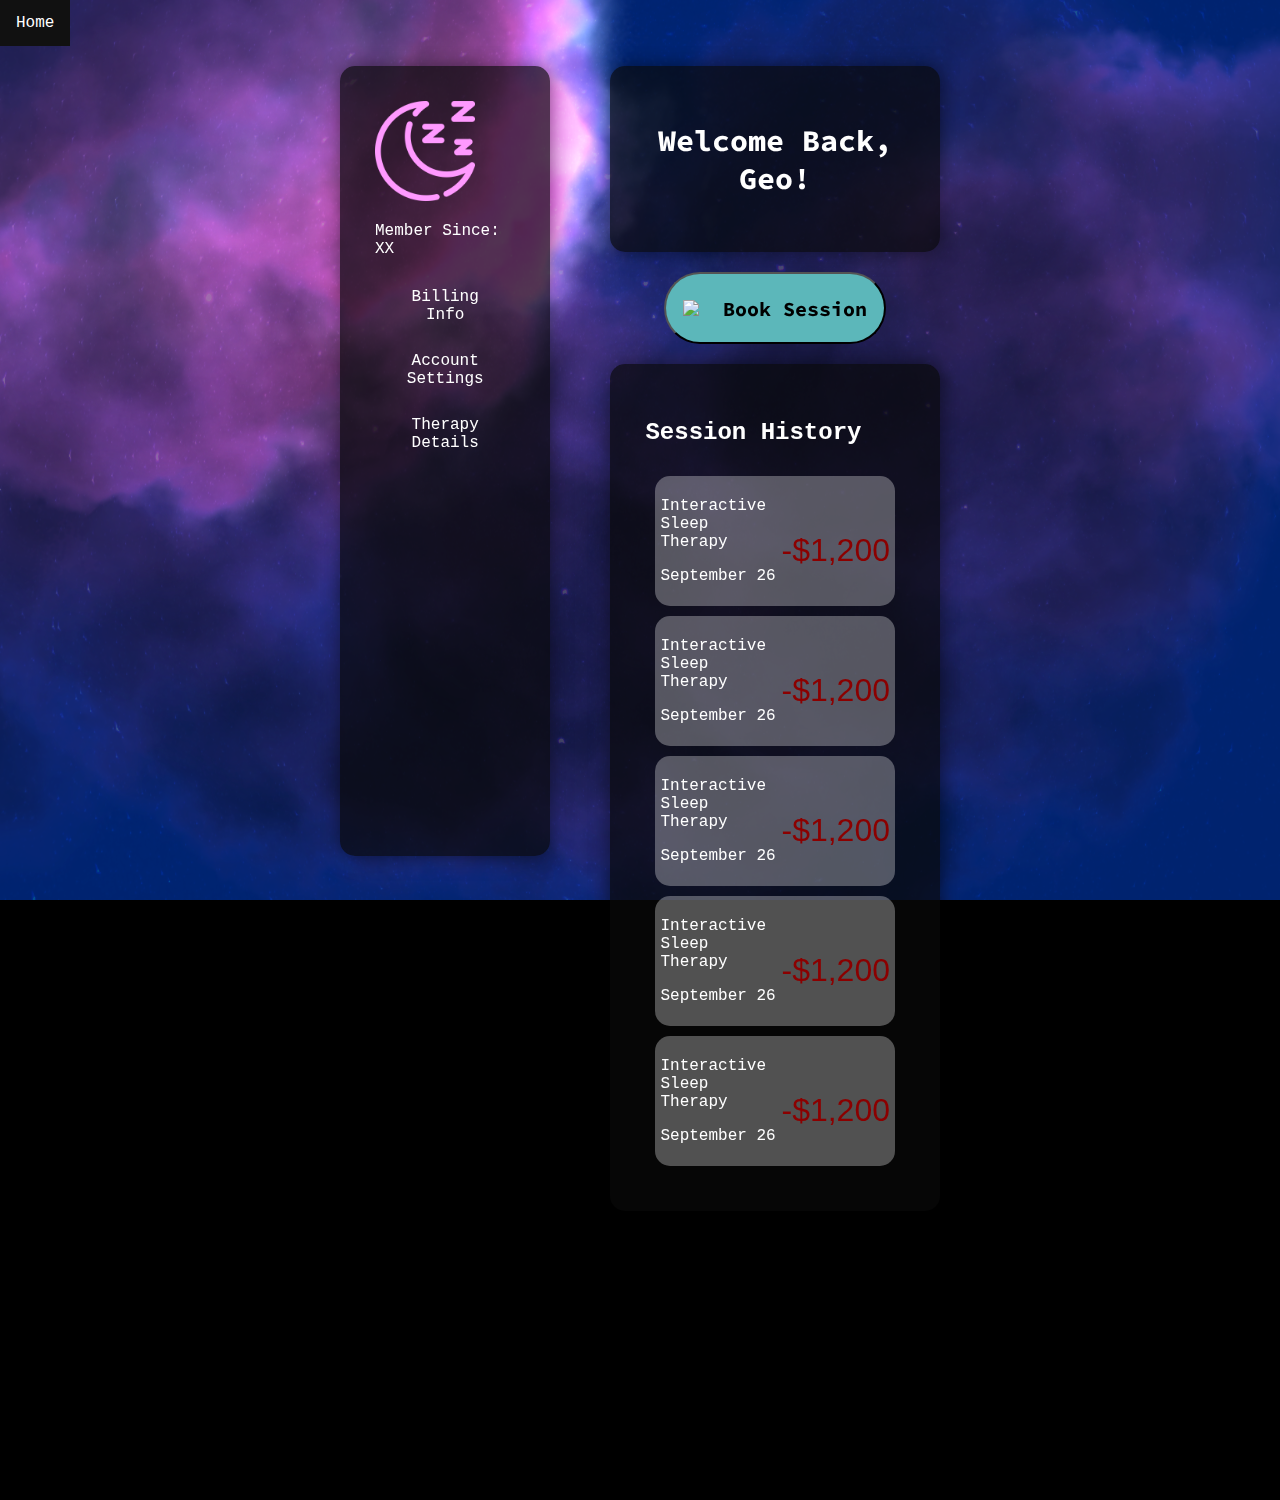
==== account.html @ d3604089 "WEbsite finished?" ====
<!DOCTYPE html>
<html lang="en">

<head>
    <meta charset="UTF-8">
    <meta http-equiv="X-UA-Compatible" content="IE=edge">
    <meta name="viewport" content="width=device-width, initial-scale=1.0">
    <title>DreamScape | Profile</title>
    <link rel="preconnect" href="https://fonts.googleapis.com">
    <link rel="preconnect" href="https://fonts.gstatic.com" crossorigin>
    <link rel="preconnect" href="https://fonts.googleapis.com">
    <link rel="preconnect" href="https://fonts.gstatic.com" crossorigin>
    <link rel="preconnect" href="https://fonts.googleapis.com">
    <link rel="preconnect" href="https://fonts.gstatic.com" crossorigin>
    <link href="https://fonts.googleapis.com/css2?family=Coda:wght@400;800&family=Fira+Code:wght@300&family=Source+Code+Pro:ital,wght@1,200&display=swap" rel="stylesheet">
    <link rel="stylesheet" href="styles.css">
</head>

<body>
    <nav>
        <ul>
            <li><a href="index.html">Home</a></li>
        </ul>
    </nav>
    <div class="content" id="account-box" style="display: flex; flex-direction: row; align-items: flex-start; justify-content: space-evenly; gap: 20px; margin: auto; width: 50%;">
        <section class="content-div" id="sidebar" style="height:80vh;">
            <img src="assets/moon.png" class="logo" alt="">
            <ul style="display: flex; flex-direction: column;">
                <p>Member Since: XX</p>
                <li>
                    <a href="">Billing Info</a>
                </li>
                <li>
                    <a href="">Account Settings</a>
                </li>
                <li>
                    <a href="">Therapy Details</a>
                </li>
            </ul>
        </section>
        <section id="main" style="flex-grow: 3; width: max-content;">
            <div class="content-div">
                <h1 style="font-size: 30px; text-align: center;">
                    Welcome Back, Geo!
                </h1>
            </div>
            <div id="book">
                <button style="display: flex; flex-direction: row; align-items: center; justify-content: space-around; margin: auto; width: 60%; padding: 5px; border-radius: 50px; background-color: rgb(92, 183, 186); outline: 0px; font-family: 'Source Code Pro', monospace; ">
                    <img src="https://img.icons8.com/ios-glyphs/30/000000/plus.png"/>
                    <h2>Book Session</h2>
                </button>
            </div>
            <div class="content-div">
                <h2>Session History</h2>
                <ul>
                    <div style=" margin: 10px; padding: 5px; display: flex; flex-direction: row; justify-content: space-around; align-items: flex-end; background-color: rgba(255, 255, 255, 0.3); border-radius: 15px;">
                        <div>
                            <p>Interactive Sleep Therapy</p>
                            <p>September 26</p>
                        </div>
                        <p style="font-weight: 300; color: darkred; font-size: xx-large; font-family:-apple-system, BlinkMacSystemFont, 'Segoe UI', Roboto, Oxygen, Ubuntu, Cantarell, 'Open Sans', 'Helvetica Neue', sans-serif;">-$1,200</p>
                    </div>
                    <div style=" margin: 10px; padding: 5px; display: flex; flex-direction: row; justify-content: space-around; align-items: flex-end; background-color: rgba(255, 255, 255, 0.3); border-radius: 15px;">
                        <div>
                            <p>Interactive Sleep Therapy</p>
                            <p>September 26</p>
                        </div>
                        <p style="font-weight: 300; color: darkred; font-size: xx-large; font-family:-apple-system, BlinkMacSystemFont, 'Segoe UI', Roboto, Oxygen, Ubuntu, Cantarell, 'Open Sans', 'Helvetica Neue', sans-serif;">-$1,200</p>
                    </div>
                    <div style=" margin: 10px; padding: 5px; display: flex; flex-direction: row; justify-content: space-around; align-items: flex-end; background-color: rgba(255, 255, 255, 0.3); border-radius: 15px;">
                        <div>
                            <p>Interactive Sleep Therapy</p>
                            <p>September 26</p>
                        </div>
                        <p style="font-weight: 300; color: darkred; font-size: xx-large; font-family:-apple-system, BlinkMacSystemFont, 'Segoe UI', Roboto, Oxygen, Ubuntu, Cantarell, 'Open Sans', 'Helvetica Neue', sans-serif;">-$1,200</p>
                    </div>
                    <div style=" margin: 10px; padding: 5px; display: flex; flex-direction: row; justify-content: space-around; align-items: flex-end; background-color: rgba(255, 255, 255, 0.3); border-radius: 15px;">
                        <div>
                            <p>Interactive Sleep Therapy</p>
                            <p>September 26</p>
                        </div>
                        <p style="font-weight: 300; color: darkred; font-size: xx-large; font-family:-apple-system, BlinkMacSystemFont, 'Segoe UI', Roboto, Oxygen, Ubuntu, Cantarell, 'Open Sans', 'Helvetica Neue', sans-serif;">-$1,200</p>
                    </div>
                    <div style=" margin: 10px; padding: 5px; display: flex; flex-direction: row; justify-content: space-around; align-items: flex-end; background-color: rgba(255, 255, 255, 0.3); border-radius: 15px;">
                        <div>
                            <p>Interactive Sleep Therapy</p>
                            <p>September 26</p>
                        </div>
                        <p style="font-weight: 300; color: darkred; font-size: xx-large; font-family:-apple-system, BlinkMacSystemFont, 'Segoe UI', Roboto, Oxygen, Ubuntu, Cantarell, 'Open Sans', 'Helvetica Neue', sans-serif;">-$1,200</p>
                    </div>
                </ul>
            </div>
        </section>
    </div>
</body>
<script src="three.min.js"></script>
<script src="postprocessing.min.js"></script>
<script src="background.js"></script>

</html>
---- styles.css ----
body {
    font-family: 'Fira Coda', monospace;
    font-weight: 100;
    width: 100vw;
    height: 100vh;
    margin: 0;
    background: black;
}

h1 {
    font-family: 'Source Code Pro', monospace;
    font-size: 100px;
    color: white;
}

h3 {
    font-family: 'Coda', cursive;
}

ul {
    list-style-type: none;
    margin: 0;
    padding: 0;
    overflow: hidden;
}

li {
    float: left;
}

li a {
    display: block;
    color: white;
    text-align: center;
    padding: 14px 16px;
    text-decoration: none;
}

li a:hover {
    background-color: #111;
}

canvas {
    position: absolute;
    top: 0;
    left: 0;
    z-index: -99;
}

.content {
    overflow: hidden;
    display: flex;
    flex-direction: column;
    justify-content: center;
    align-items: center;
}

.content-div {
    max-width: 700px;
    padding: 35px;
    border-radius: 15px;
    color: white;
    background: rgba(8, 8, 8, 0.7);
    box-shadow: 1px 1px 20px rgba(0, 0, 0, 0.5);
    margin: 20px;
}

#triple {
    display: flex;
    flex-direction: row;
    justify-content: space-between;
}

.column {
    float: left;
    width: 33.33%;
    padding: 10px;
}


/* Clear floats after the columns */

#triple:after {
    content: "";
    display: table;
    clear: both;
}

.logo {
    width: 100px;
    height: 100px;
    margin: 0 auto;
    filter: invert(88%) sepia(29%) saturate(5294%) hue-rotate(220deg) brightness(100%) contrast(102%);
}
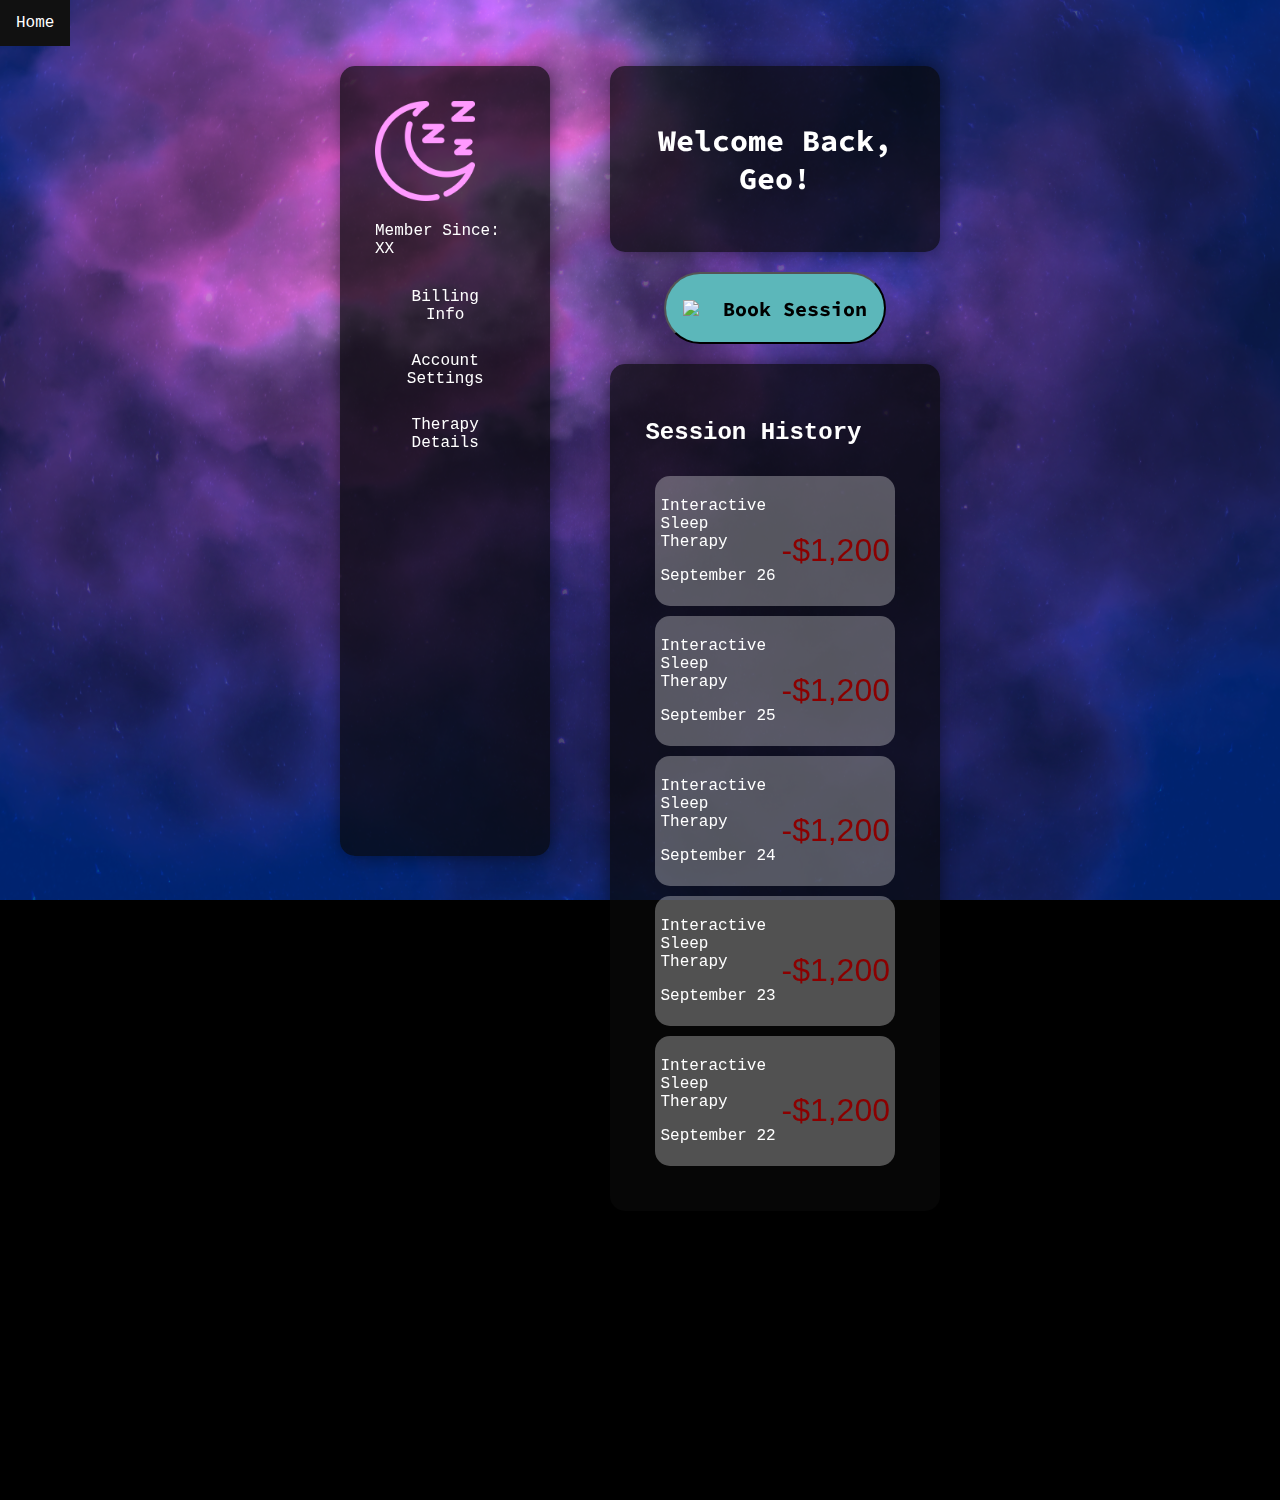
==== commit e96a8468: "Changed account dates" ====
--- a/account.html
+++ b/account.html
@@ -63,28 +63,28 @@
                     <div style=" margin: 10px; padding: 5px; display: flex; flex-direction: row; justify-content: space-around; align-items: flex-end; background-color: rgba(255, 255, 255, 0.3); border-radius: 15px;">
                         <div>
                             <p>Interactive Sleep Therapy</p>
-                            <p>September 26</p>
+                            <p>September 25</p>
                         </div>
                         <p style="font-weight: 300; color: darkred; font-size: xx-large; font-family:-apple-system, BlinkMacSystemFont, 'Segoe UI', Roboto, Oxygen, Ubuntu, Cantarell, 'Open Sans', 'Helvetica Neue', sans-serif;">-$1,200</p>
                     </div>
                     <div style=" margin: 10px; padding: 5px; display: flex; flex-direction: row; justify-content: space-around; align-items: flex-end; background-color: rgba(255, 255, 255, 0.3); border-radius: 15px;">
                         <div>
                             <p>Interactive Sleep Therapy</p>
-                            <p>September 26</p>
+                            <p>September 24</p>
                         </div>
                         <p style="font-weight: 300; color: darkred; font-size: xx-large; font-family:-apple-system, BlinkMacSystemFont, 'Segoe UI', Roboto, Oxygen, Ubuntu, Cantarell, 'Open Sans', 'Helvetica Neue', sans-serif;">-$1,200</p>
                     </div>
                     <div style=" margin: 10px; padding: 5px; display: flex; flex-direction: row; justify-content: space-around; align-items: flex-end; background-color: rgba(255, 255, 255, 0.3); border-radius: 15px;">
                         <div>
                             <p>Interactive Sleep Therapy</p>
-                            <p>September 26</p>
+                            <p>September 23</p>
                         </div>
                         <p style="font-weight: 300; color: darkred; font-size: xx-large; font-family:-apple-system, BlinkMacSystemFont, 'Segoe UI', Roboto, Oxygen, Ubuntu, Cantarell, 'Open Sans', 'Helvetica Neue', sans-serif;">-$1,200</p>
                     </div>
                     <div style=" margin: 10px; padding: 5px; display: flex; flex-direction: row; justify-content: space-around; align-items: flex-end; background-color: rgba(255, 255, 255, 0.3); border-radius: 15px;">
                         <div>
                             <p>Interactive Sleep Therapy</p>
-                            <p>September 26</p>
+                            <p>September 22</p>
                         </div>
                         <p style="font-weight: 300; color: darkred; font-size: xx-large; font-family:-apple-system, BlinkMacSystemFont, 'Segoe UI', Roboto, Oxygen, Ubuntu, Cantarell, 'Open Sans', 'Helvetica Neue', sans-serif;">-$1,200</p>
                     </div>
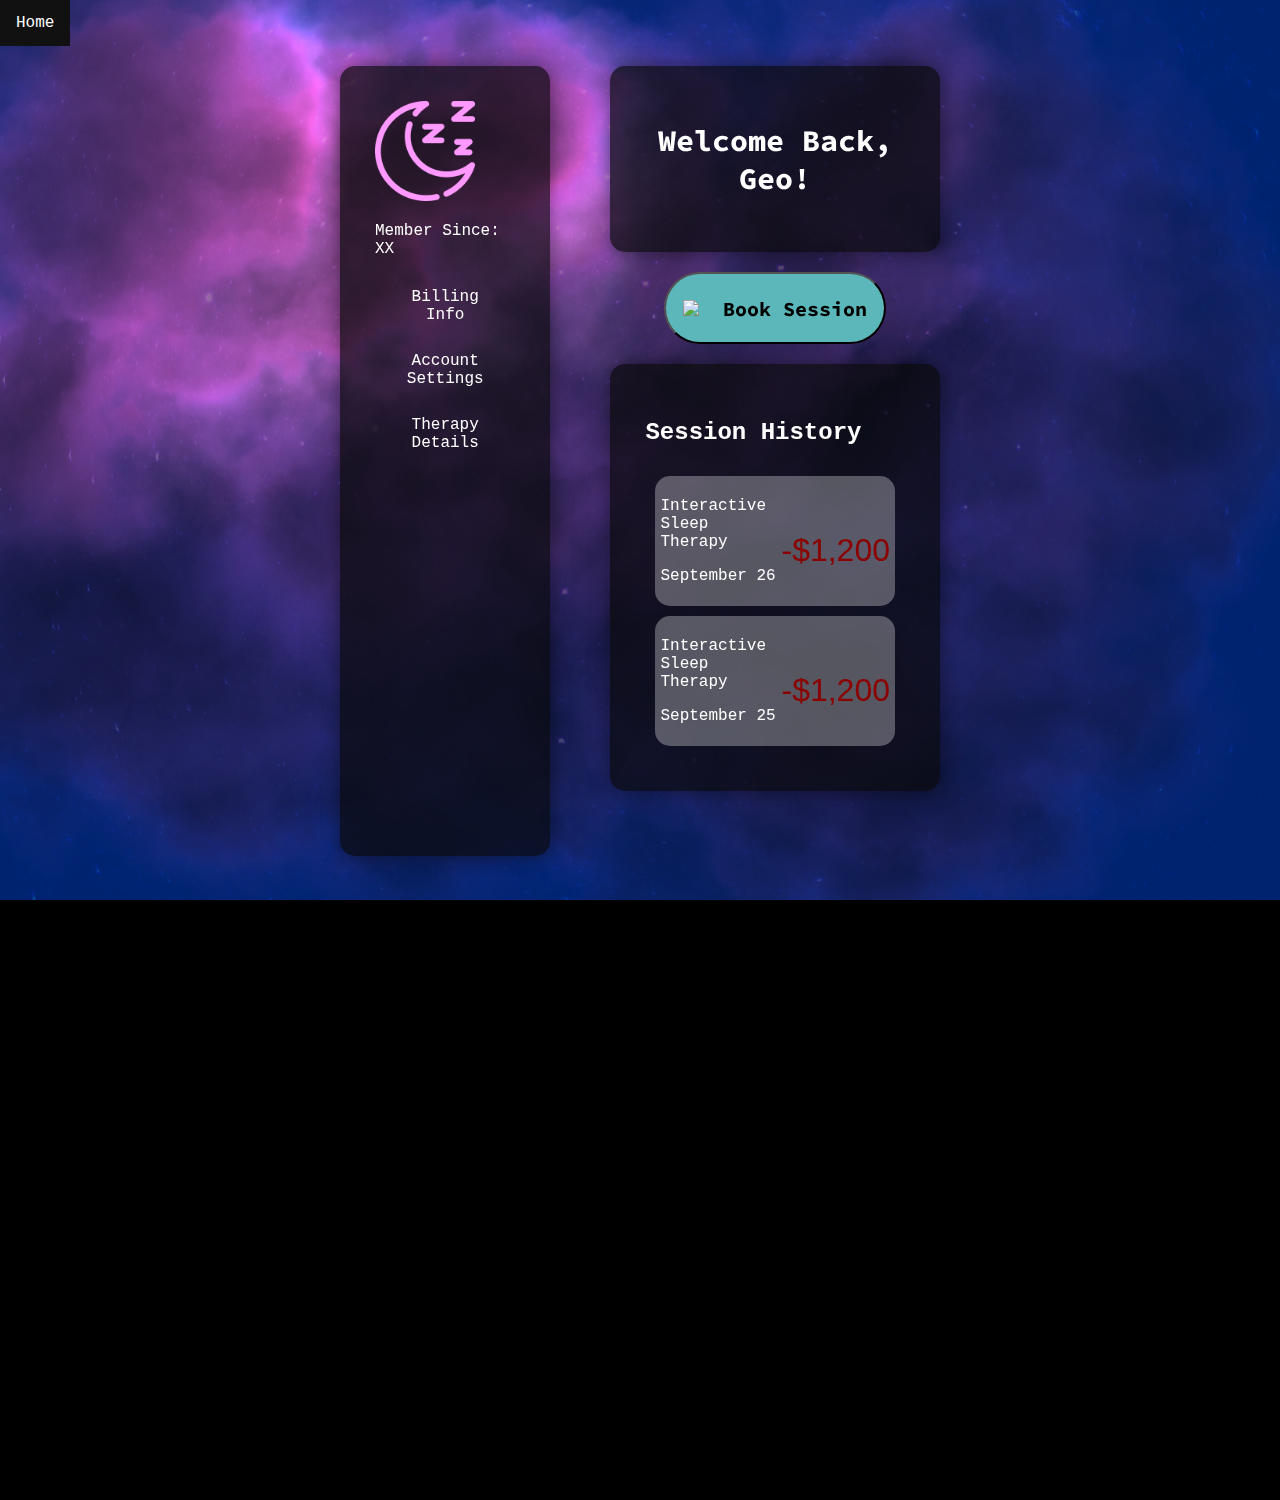
==== commit c872b73d: "mobile fixes" ====
--- a/account.html
+++ b/account.html
@@ -22,7 +22,7 @@
             <li><a href="index.html">Home</a></li>
         </ul>
     </nav>
-    <div class="content" id="account-box" style="display: flex; flex-direction: row; align-items: flex-start; justify-content: space-evenly; gap: 20px; margin: auto; width: 50%;">
+    <div class="content" id="account-box">
         <section class="content-div" id="sidebar" style="height:80vh;">
             <img src="assets/moon.png" class="logo" alt="">
             <ul style="display: flex; flex-direction: column;">
@@ -53,38 +53,17 @@
             <div class="content-div">
                 <h2>Session History</h2>
                 <ul>
-                    <div style=" margin: 10px; padding: 5px; display: flex; flex-direction: row; justify-content: space-around; align-items: flex-end; background-color: rgba(255, 255, 255, 0.3); border-radius: 15px;">
+                    <div class="transaction">
                         <div>
                             <p>Interactive Sleep Therapy</p>
                             <p>September 26</p>
                         </div>
                         <p style="font-weight: 300; color: darkred; font-size: xx-large; font-family:-apple-system, BlinkMacSystemFont, 'Segoe UI', Roboto, Oxygen, Ubuntu, Cantarell, 'Open Sans', 'Helvetica Neue', sans-serif;">-$1,200</p>
                     </div>
-                    <div style=" margin: 10px; padding: 5px; display: flex; flex-direction: row; justify-content: space-around; align-items: flex-end; background-color: rgba(255, 255, 255, 0.3); border-radius: 15px;">
+                    <div class="transaction">
                         <div>
                             <p>Interactive Sleep Therapy</p>
                             <p>September 25</p>
-                        </div>
-                        <p style="font-weight: 300; color: darkred; font-size: xx-large; font-family:-apple-system, BlinkMacSystemFont, 'Segoe UI', Roboto, Oxygen, Ubuntu, Cantarell, 'Open Sans', 'Helvetica Neue', sans-serif;">-$1,200</p>
-                    </div>
-                    <div style=" margin: 10px; padding: 5px; display: flex; flex-direction: row; justify-content: space-around; align-items: flex-end; background-color: rgba(255, 255, 255, 0.3); border-radius: 15px;">
-                        <div>
-                            <p>Interactive Sleep Therapy</p>
-                            <p>September 24</p>
-                        </div>
-                        <p style="font-weight: 300; color: darkred; font-size: xx-large; font-family:-apple-system, BlinkMacSystemFont, 'Segoe UI', Roboto, Oxygen, Ubuntu, Cantarell, 'Open Sans', 'Helvetica Neue', sans-serif;">-$1,200</p>
-                    </div>
-                    <div style=" margin: 10px; padding: 5px; display: flex; flex-direction: row; justify-content: space-around; align-items: flex-end; background-color: rgba(255, 255, 255, 0.3); border-radius: 15px;">
-                        <div>
-                            <p>Interactive Sleep Therapy</p>
-                            <p>September 23</p>
-                        </div>
-                        <p style="font-weight: 300; color: darkred; font-size: xx-large; font-family:-apple-system, BlinkMacSystemFont, 'Segoe UI', Roboto, Oxygen, Ubuntu, Cantarell, 'Open Sans', 'Helvetica Neue', sans-serif;">-$1,200</p>
-                    </div>
-                    <div style=" margin: 10px; padding: 5px; display: flex; flex-direction: row; justify-content: space-around; align-items: flex-end; background-color: rgba(255, 255, 255, 0.3); border-radius: 15px;">
-                        <div>
-                            <p>Interactive Sleep Therapy</p>
-                            <p>September 22</p>
                         </div>
                         <p style="font-weight: 300; color: darkred; font-size: xx-large; font-family:-apple-system, BlinkMacSystemFont, 'Segoe UI', Roboto, Oxygen, Ubuntu, Cantarell, 'Open Sans', 'Helvetica Neue', sans-serif;">-$1,200</p>
                     </div>
--- a/styles.css
+++ b/styles.css
@@ -1,15 +1,13 @@
 body {
     font-family: 'Fira Coda', monospace;
     font-weight: 100;
-    width: 100vw;
-    height: 100vh;
     margin: 0;
     background: black;
 }
 
 h1 {
     font-family: 'Source Code Pro', monospace;
-    font-size: 100px;
+    font-size: 250%;
     color: white;
 }
 
@@ -67,14 +65,24 @@
 
 #triple {
     display: flex;
-    flex-direction: row;
+    flex-direction: column;
     justify-content: space-between;
 }
 
 .column {
     float: left;
-    width: 33.33%;
     padding: 10px;
+}
+
+.transaction {
+    margin: 10px;
+    padding: 5px;
+    display: flex;
+    flex-direction: row;
+    justify-content: space-around;
+    align-items: flex-end;
+    background-color: rgba(255, 255, 255, 0.3);
+    border-radius: 15px;
 }
 
 
@@ -86,9 +94,49 @@
     clear: both;
 }
 
+#sidebar {
+    display: none;
+}
+
+#account-box {
+    display: flex;
+    flex-direction: row;
+    align-items: flex-start;
+    justify-content: space-evenly;
+    gap: 20px;
+    margin: auto;
+    width: 50%;
+}
+
 .logo {
     width: 100px;
     height: 100px;
     margin: 0 auto;
     filter: invert(88%) sepia(29%) saturate(5294%) hue-rotate(220deg) brightness(100%) contrast(102%);
+}
+
+@media only screen and (min-width: 900px) {
+    body {
+        width: 100vw;
+        height: 100vh;
+    }
+    #triple {
+        flex-direction: row;
+    }
+    .column {
+        width: 33.33%;
+    }
+    .transaction {
+        margin: 10px;
+        padding: 5px;
+        display: flex;
+        flex-direction: row;
+        justify-content: space-around;
+        align-items: flex-end;
+        background-color: rgba(255, 255, 255, 0.3);
+        border-radius: 15px;
+    }
+    #sidebar {
+        display: inline;
+    }
 }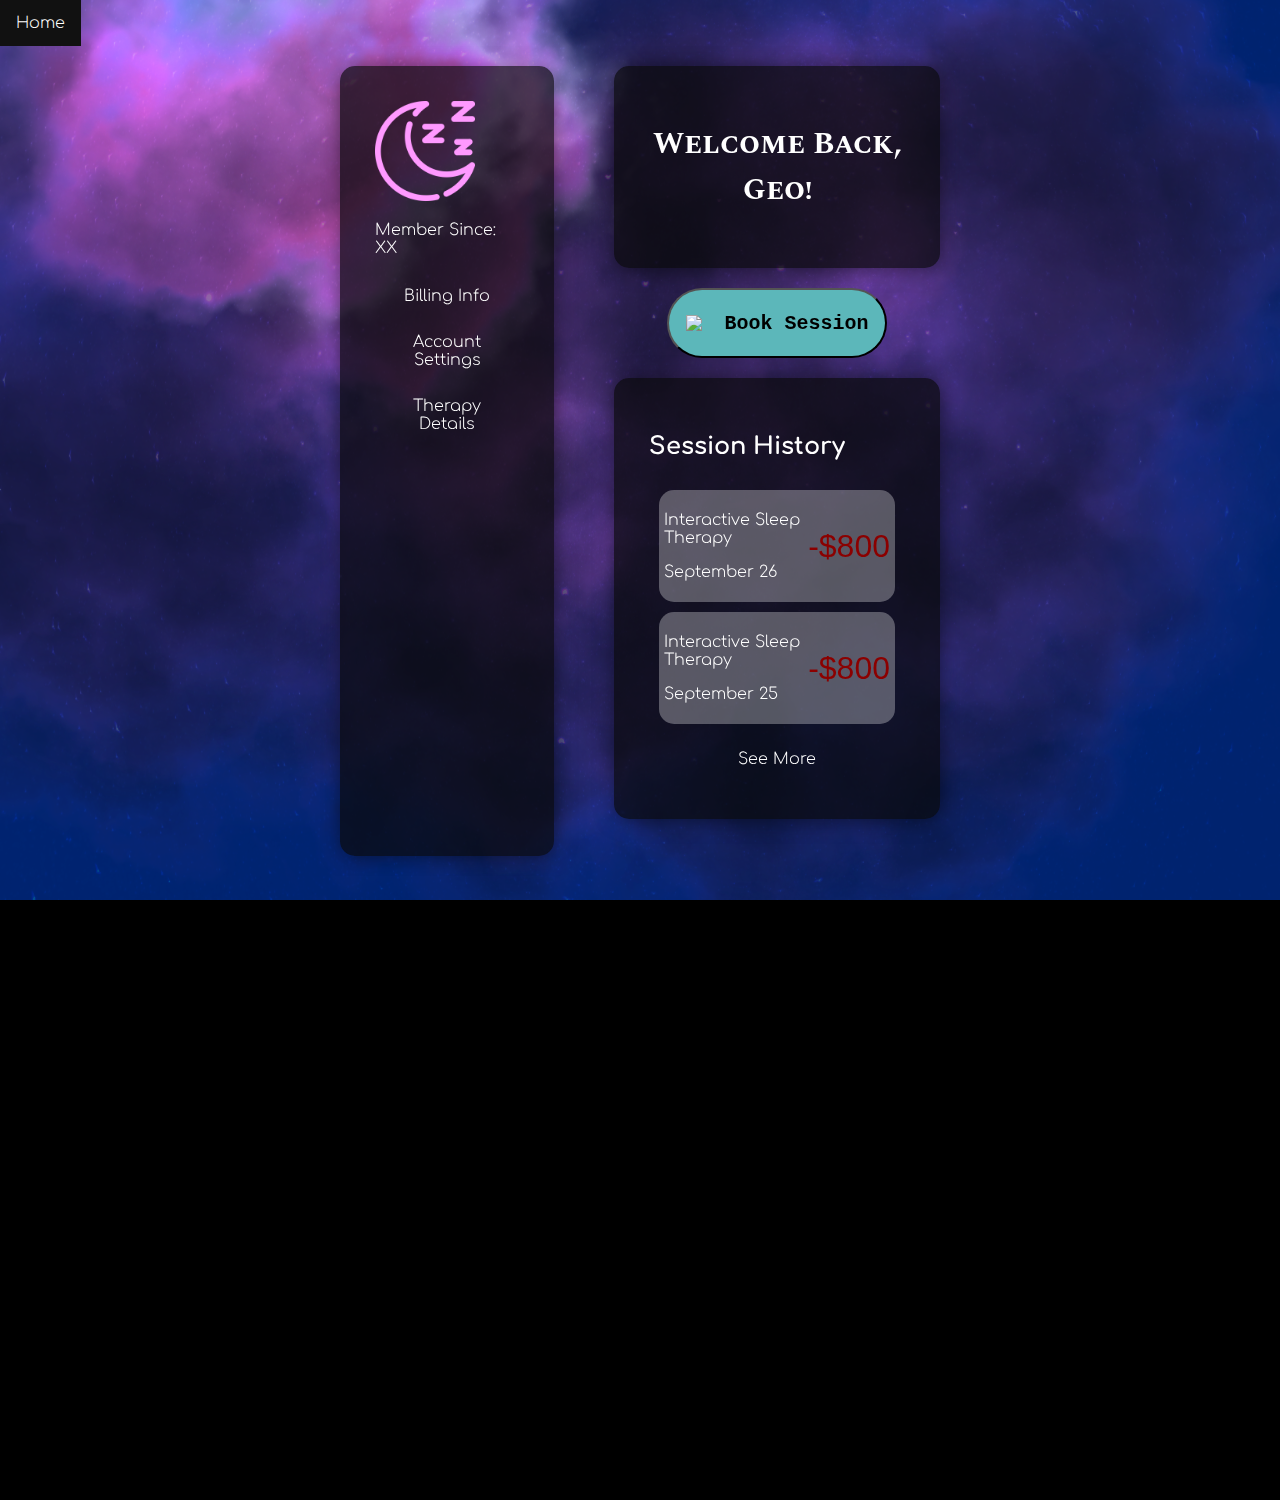
==== commit c357530f: "Small Fixes" ====
--- a/account.html
+++ b/account.html
@@ -8,11 +8,7 @@
     <title>DreamScape | Profile</title>
     <link rel="preconnect" href="https://fonts.googleapis.com">
     <link rel="preconnect" href="https://fonts.gstatic.com" crossorigin>
-    <link rel="preconnect" href="https://fonts.googleapis.com">
-    <link rel="preconnect" href="https://fonts.gstatic.com" crossorigin>
-    <link rel="preconnect" href="https://fonts.googleapis.com">
-    <link rel="preconnect" href="https://fonts.gstatic.com" crossorigin>
-    <link href="https://fonts.googleapis.com/css2?family=Coda:wght@400;800&family=Fira+Code:wght@300&family=Source+Code+Pro:ital,wght@1,200&display=swap" rel="stylesheet">
+    <link href="https://fonts.googleapis.com/css2?family=Comfortaa:wght@300&family=Spectral+SC:wght@200&display=swap" rel="stylesheet">
     <link rel="stylesheet" href="styles.css">
 </head>
 
@@ -58,16 +54,17 @@
                             <p>Interactive Sleep Therapy</p>
                             <p>September 26</p>
                         </div>
-                        <p style="font-weight: 300; color: darkred; font-size: xx-large; font-family:-apple-system, BlinkMacSystemFont, 'Segoe UI', Roboto, Oxygen, Ubuntu, Cantarell, 'Open Sans', 'Helvetica Neue', sans-serif;">-$1,200</p>
+                        <p style="font-weight: 300; color: darkred; font-size: xx-large; font-family:-apple-system, BlinkMacSystemFont, 'Segoe UI', Roboto, Oxygen, Ubuntu, Cantarell, 'Open Sans', 'Helvetica Neue', sans-serif;">-$800</p>
                     </div>
                     <div class="transaction">
                         <div>
                             <p>Interactive Sleep Therapy</p>
                             <p>September 25</p>
                         </div>
-                        <p style="font-weight: 300; color: darkred; font-size: xx-large; font-family:-apple-system, BlinkMacSystemFont, 'Segoe UI', Roboto, Oxygen, Ubuntu, Cantarell, 'Open Sans', 'Helvetica Neue', sans-serif;">-$1,200</p>
+                        <p style="font-weight: 300; color: darkred; font-size: xx-large; font-family:-apple-system, BlinkMacSystemFont, 'Segoe UI', Roboto, Oxygen, Ubuntu, Cantarell, 'Open Sans', 'Helvetica Neue', sans-serif;">-$800</p>
                     </div>
                 </ul>
+                <p style="text-align: center;">See More</p>
             </div>
         </section>
     </div>
--- a/styles.css
+++ b/styles.css
@@ -1,12 +1,12 @@
 body {
-    font-family: 'Fira Coda', monospace;
+    font-family: 'Comfortaa', cursive;
     font-weight: 100;
     margin: 0;
     background: black;
 }
 
 h1 {
-    font-family: 'Source Code Pro', monospace;
+    font-family: 'Spectral SC', serif;
     font-size: 250%;
     color: white;
 }
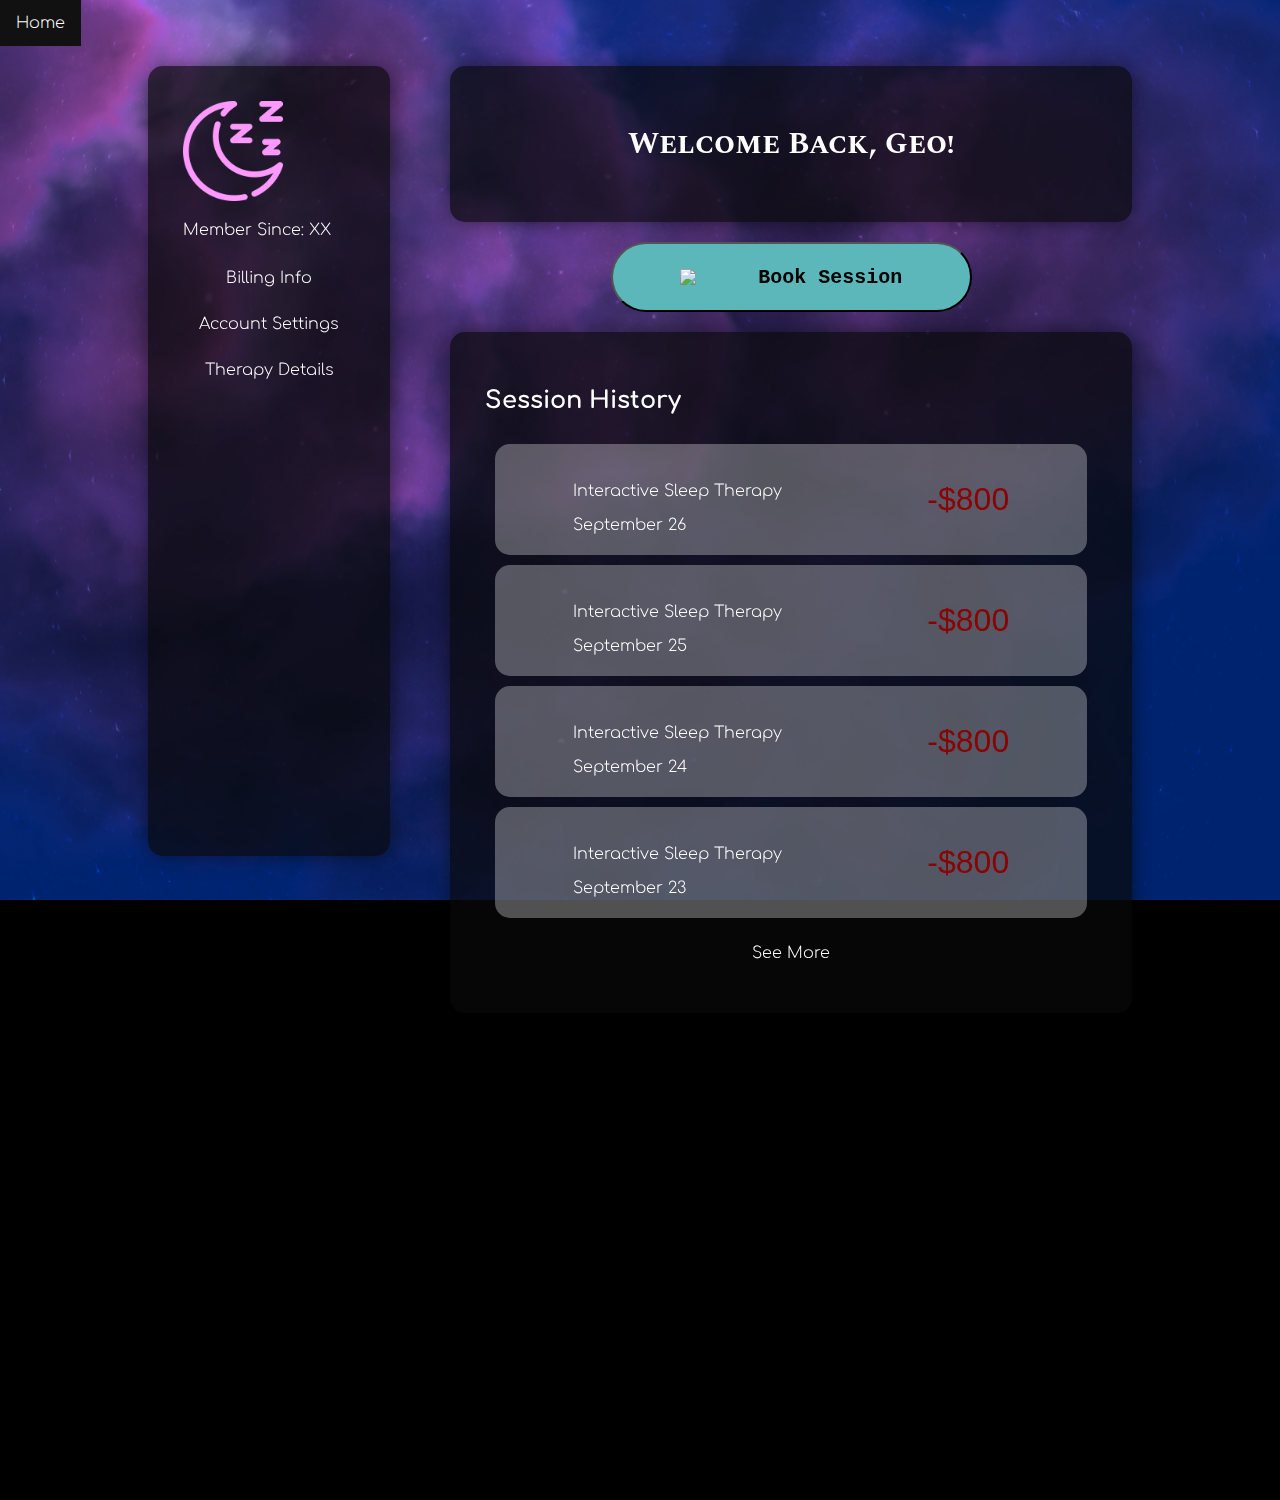
==== commit 3be555b8: "Website Finished" ====
--- a/account.html
+++ b/account.html
@@ -20,28 +20,31 @@
     </nav>
     <div class="content" id="account-box">
         <section class="content-div" id="sidebar" style="height:80vh;">
-            <img src="assets/moon.png" class="logo" alt="">
+            <a href="account.html">
+                <img src="assets/moon.png" class="logo" alt="">
+            </a>
+
             <ul style="display: flex; flex-direction: column;">
                 <p>Member Since: XX</p>
                 <li>
-                    <a href="">Billing Info</a>
+                    <a href="billing.html">Billing Info</a>
                 </li>
                 <li>
-                    <a href="">Account Settings</a>
+                    <a href="account.html">Account Settings</a>
                 </li>
                 <li>
                     <a href="">Therapy Details</a>
                 </li>
             </ul>
         </section>
-        <section id="main" style="flex-grow: 3; width: max-content;">
+        <section id="main" style="flex-grow: 3;">
             <div class="content-div">
                 <h1 style="font-size: 30px; text-align: center;">
                     Welcome Back, Geo!
                 </h1>
             </div>
             <div id="book">
-                <button style="display: flex; flex-direction: row; align-items: center; justify-content: space-around; margin: auto; width: 60%; padding: 5px; border-radius: 50px; background-color: rgb(92, 183, 186); outline: 0px; font-family: 'Source Code Pro', monospace; ">
+                <button style="display: flex; flex-direction: row; align-items: center; justify-content: space-evenly; margin: auto; width: 50%; padding: 5px; border-radius: 50px; background-color: rgb(92, 183, 186); outline: 0px; font-family: 'Source Code Pro', monospace; ">
                     <img src="https://img.icons8.com/ios-glyphs/30/000000/plus.png"/>
                     <h2>Book Session</h2>
                 </button>
@@ -54,14 +57,28 @@
                             <p>Interactive Sleep Therapy</p>
                             <p>September 26</p>
                         </div>
-                        <p style="font-weight: 300; color: darkred; font-size: xx-large; font-family:-apple-system, BlinkMacSystemFont, 'Segoe UI', Roboto, Oxygen, Ubuntu, Cantarell, 'Open Sans', 'Helvetica Neue', sans-serif;">-$800</p>
+                        <p style="font-weight: 400; color: darkred; font-size: xx-large; font-family:-apple-system, BlinkMacSystemFont, 'Segoe UI', Roboto, Oxygen, Ubuntu, Cantarell, 'Open Sans', 'Helvetica Neue', sans-serif;">-$800</p>
                     </div>
                     <div class="transaction">
                         <div>
                             <p>Interactive Sleep Therapy</p>
                             <p>September 25</p>
                         </div>
-                        <p style="font-weight: 300; color: darkred; font-size: xx-large; font-family:-apple-system, BlinkMacSystemFont, 'Segoe UI', Roboto, Oxygen, Ubuntu, Cantarell, 'Open Sans', 'Helvetica Neue', sans-serif;">-$800</p>
+                        <p style="font-weight: 400; color: darkred; font-size: xx-large; font-family:-apple-system, BlinkMacSystemFont, 'Segoe UI', Roboto, Oxygen, Ubuntu, Cantarell, 'Open Sans', 'Helvetica Neue', sans-serif;">-$800</p>
+                    </div>
+                    <div class="transaction">
+                        <div>
+                            <p>Interactive Sleep Therapy</p>
+                            <p>September 24</p>
+                        </div>
+                        <p style="font-weight: 400; color: darkred; font-size: xx-large; font-family:-apple-system, BlinkMacSystemFont, 'Segoe UI', Roboto, Oxygen, Ubuntu, Cantarell, 'Open Sans', 'Helvetica Neue', sans-serif;">-$800</p>
+                    </div>
+                    <div class="transaction">
+                        <div>
+                            <p>Interactive Sleep Therapy</p>
+                            <p>September 23</p>
+                        </div>
+                        <p style="font-weight: 400; color: darkred; font-size: xx-large; font-family:-apple-system, BlinkMacSystemFont, 'Segoe UI', Roboto, Oxygen, Ubuntu, Cantarell, 'Open Sans', 'Helvetica Neue', sans-serif;">-$800</p>
                     </div>
                 </ul>
                 <p style="text-align: center;">See More</p>
--- a/styles.css
+++ b/styles.css
@@ -12,7 +12,8 @@
 }
 
 h3 {
-    font-family: 'Coda', cursive;
+    font-family: 'Comfortaa', cursive;
+    font-size: 30px;
 }
 
 ul {
@@ -105,7 +106,7 @@
     justify-content: space-evenly;
     gap: 20px;
     margin: auto;
-    width: 50%;
+    width: 80%;
 }
 
 .logo {
@@ -113,6 +114,17 @@
     height: 100px;
     margin: 0 auto;
     filter: invert(88%) sepia(29%) saturate(5294%) hue-rotate(220deg) brightness(100%) contrast(102%);
+}
+
+label {
+    text-align: left;
+    margin-top: 10px;
+    font-size: 24px;
+}
+
+input {
+    margin-bottom: 15px;
+    font-size: 20px;
 }
 
 @media only screen and (min-width: 900px) {
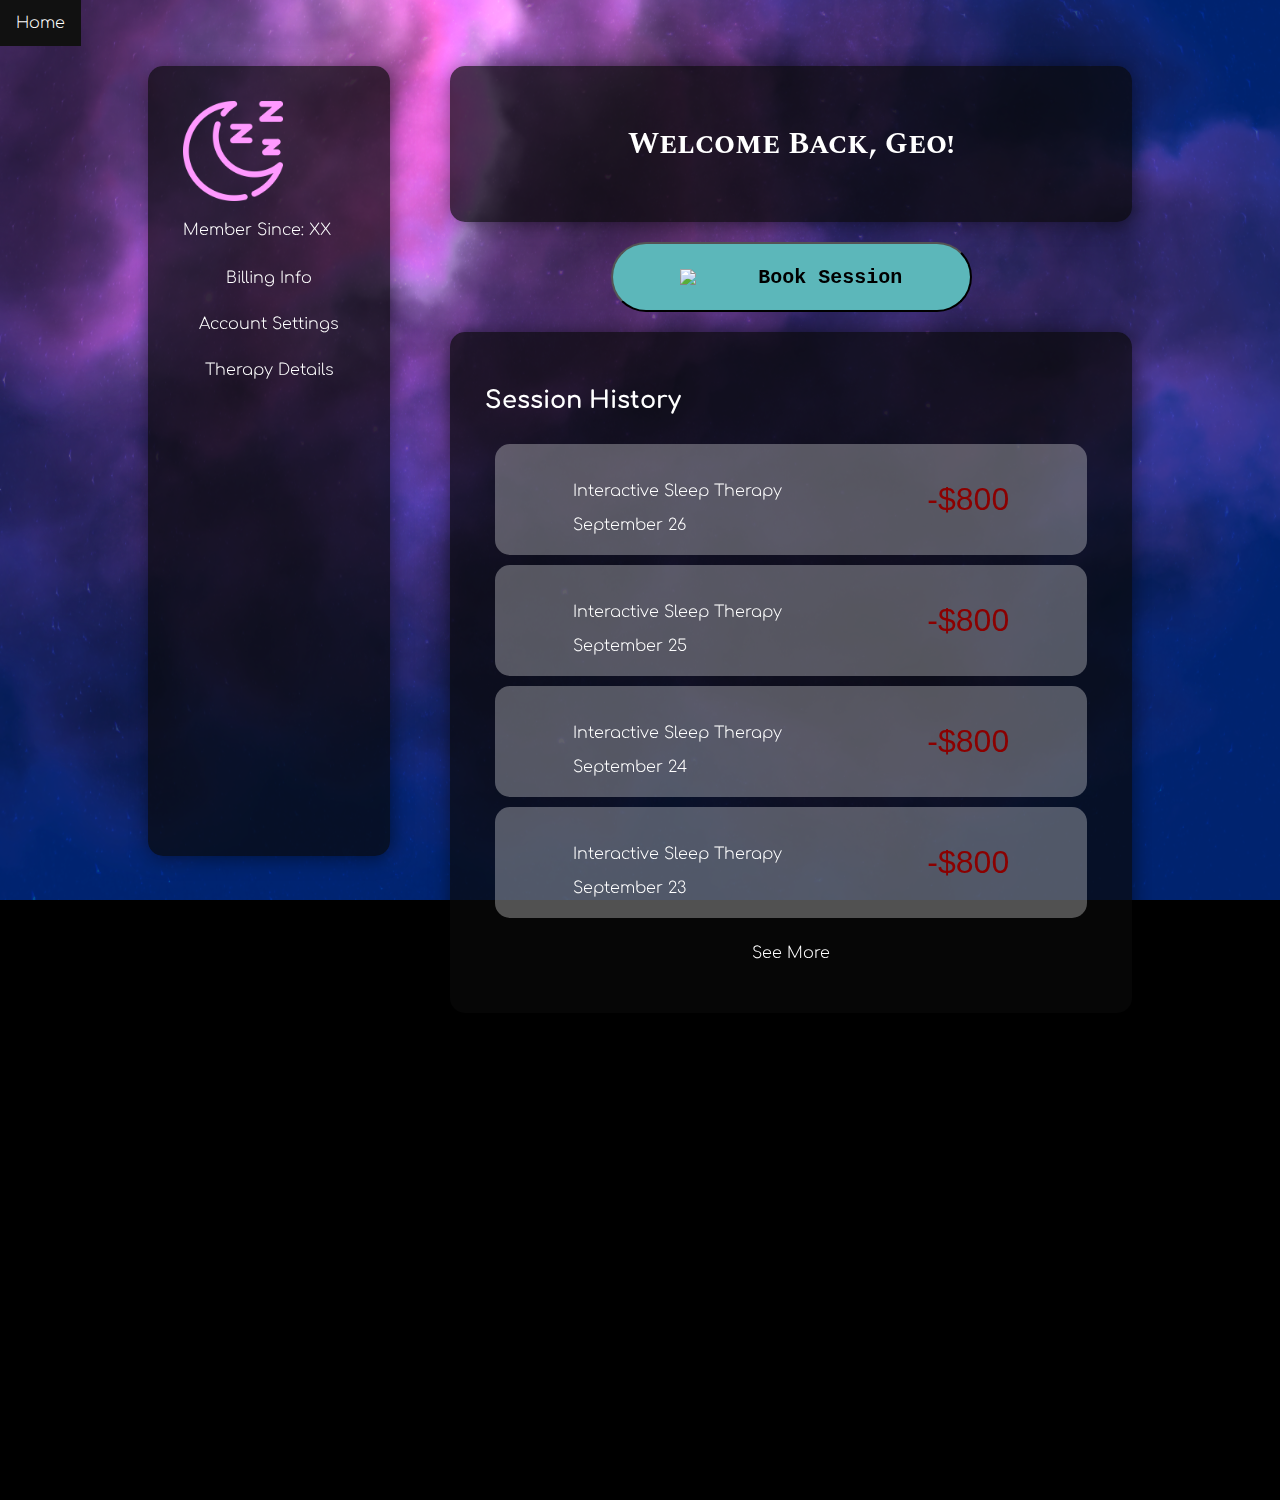
==== commit 2f36f66b: "added favicon" ====
--- a/account.html
+++ b/account.html
@@ -6,6 +6,7 @@
     <meta http-equiv="X-UA-Compatible" content="IE=edge">
     <meta name="viewport" content="width=device-width, initial-scale=1.0">
     <title>DreamScape | Profile</title>
+    <link rel="shortcut icon" href="assets/moon.png" type="image/x-icon">
     <link rel="preconnect" href="https://fonts.googleapis.com">
     <link rel="preconnect" href="https://fonts.gstatic.com" crossorigin>
     <link href="https://fonts.googleapis.com/css2?family=Comfortaa:wght@300&family=Spectral+SC:wght@200&display=swap" rel="stylesheet">
